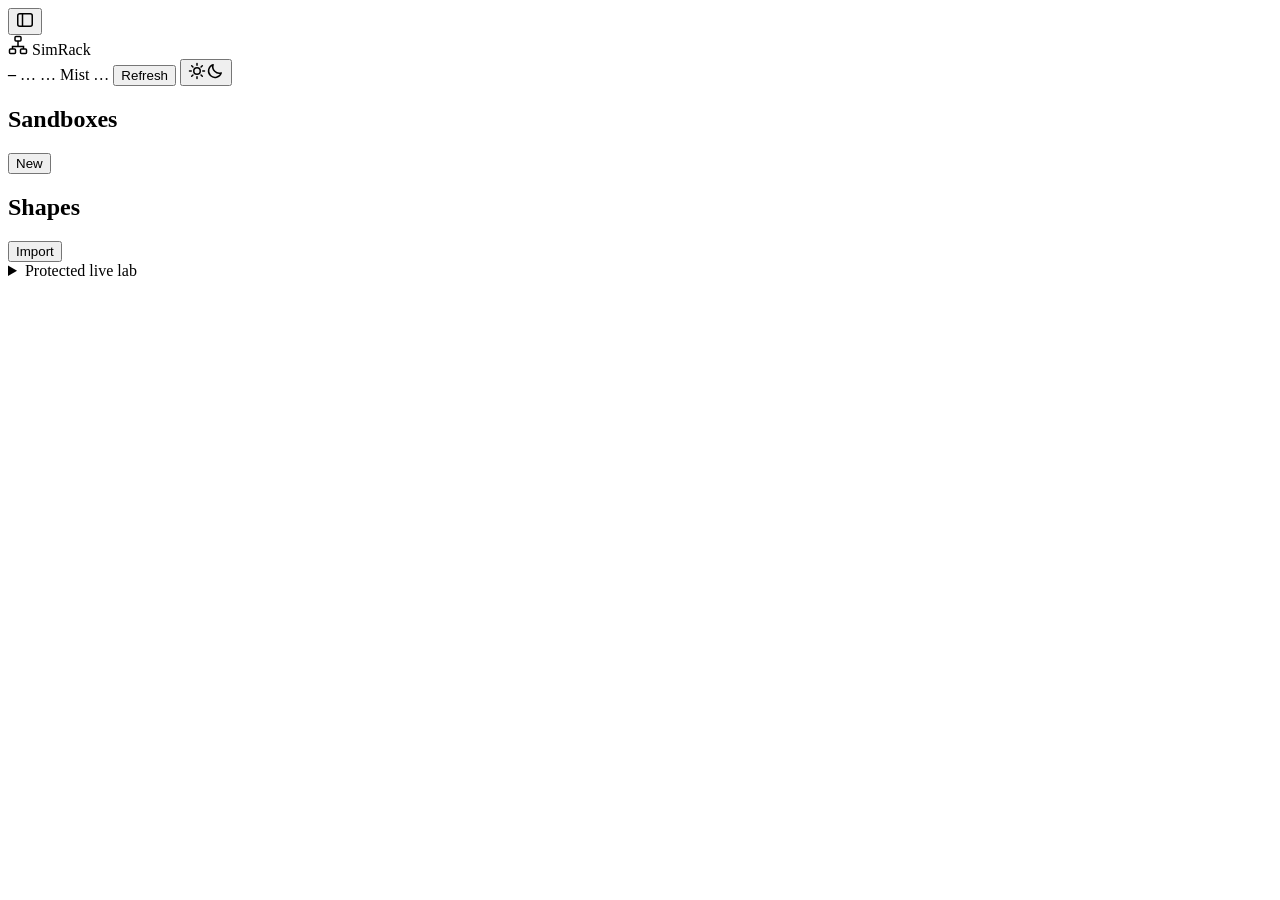
==== simrack/static/index.html @ 541aebcc "Rename LabFront to SimRack The package, command, systemd unit, hookscript, env file, token name and " ====
<!doctype html>
<html lang="en">
<head>
<meta charset="utf-8">
<meta name="viewport" content="width=device-width, initial-scale=1">
<meta name="color-scheme" content="dark light">
<title>SimRack</title>
<link rel="icon" type="image/svg+xml" href="data:image/svg+xml,%3Csvg xmlns='http://www.w3.org/2000/svg' viewBox='0 0 20 20' fill='none' stroke='%235aa2ff' stroke-width='1.6'%3E%3Crect x='7' y='1.5' width='6' height='4.5' rx='1'/%3E%3Crect x='1.5' y='14' width='6' height='4.5' rx='1'/%3E%3Crect x='12.5' y='14' width='6' height='4.5' rx='1'/%3E%3Cpath d='M10 6v4M4.5 14v-2.5h11V14M10 10v1.5'/%3E%3C/svg%3E">
<script src="/theme.js"></script>
<link rel="stylesheet" href="/app.css">
</head>
<body>
<div class="top" role="banner">
  <button class="ghost icon" id="railbtn" data-act="rail" aria-controls="rail" aria-expanded="true" aria-label="Side list" title="Show or hide the side list"><svg width="18" height="18" viewBox="0 0 18 18" fill="none" aria-hidden="true"><rect x="1.75" y="2.75" width="14.5" height="12.5" rx="2" stroke="currentColor" stroke-width="1.5"/><path d="M6.5 3v12" stroke="currentColor" stroke-width="1.5"/></svg></button>
  <div class="brand">
    <svg width="20" height="20" viewBox="0 0 20 20" fill="none" aria-hidden="true"><rect x="7" y="1.5" width="6" height="4.5" rx="1" stroke="currentColor" stroke-width="1.5"/><rect x="1.5" y="14" width="6" height="4.5" rx="1" stroke="currentColor" stroke-width="1.5"/><rect x="12.5" y="14" width="6" height="4.5" rx="1" stroke="currentColor" stroke-width="1.5"/><path d="M10 6v4M4.5 14v-2.5h11V14M10 10v1.5" stroke="currentColor" stroke-width="1.5"/></svg>
    SimRack
  </div>
  <span class="sep"></span>
  <span class="stat"><span class="conn" id="conn" title="API connection"></span><b class="mono" id="node">–</b></span>
  <span class="stat" title="Memory new guests can use"><span class="meter"><i id="rambar"></i></span><span id="ram">…</span></span>
  <span class="stat" id="fitstat"></span>
  <span class="spacer"></span>
  <span class="chip" id="modechip">…</span>
  <span class="chip" id="mistchip">Mist …</span>
  <span class="stat faint" id="updated"></span>
  <button class="ghost sm" data-act="refresh" title="Refresh now">Refresh</button>
  <button class="ghost icon" id="themebtn" aria-label="Switch theme" title="Switch theme"><svg class="sun" width="18" height="18" viewBox="0 0 18 18" fill="none" aria-hidden="true"><circle cx="9" cy="9" r="3.25" stroke="currentColor" stroke-width="1.5"/><path d="M9 1.5v1.75M9 14.75v1.75M1.5 9h1.75M14.75 9h1.75M3.7 3.7l1.24 1.24M13.06 13.06l1.24 1.24M3.7 14.3l1.24-1.24M13.06 4.94l1.24-1.24" stroke="currentColor" stroke-width="1.5" stroke-linecap="round"/></svg><svg class="moon" width="18" height="18" viewBox="0 0 18 18" fill="none" aria-hidden="true"><path d="M15.25 10.9A6.5 6.5 0 0 1 7.1 2.75a6.5 6.5 0 1 0 8.15 8.15Z" stroke="currentColor" stroke-width="1.5" stroke-linejoin="round"/></svg></button>
</div>
<div class="banner" id="banner" hidden></div>

<div class="app">
  <nav class="rail" id="rail" aria-label="Sandboxes and shapes">
    <div class="rail-head">
      <h2>Sandboxes</h2>
      <button class="sm" data-act="new" data-write>New</button>
    </div>
    <div class="sbx-list" id="list"></div>
    <div class="rail-head later">
      <h2>Shapes</h2>
      <button class="sm" data-act="import" title="Read a fabric's design from Mist">Import</button>
    </div>
    <div class="sbx-list" id="shapes"></div>
    <details class="prod">
      <summary>Protected live lab</summary>
      <p>Never touched by SimRack.</p>
      <p>VMIDs <span class="mono" id="prodvm"></span></p>
      <p>Bridges <span class="mono" id="prodbr"></span></p>
      <p>Mist site <span class="mono" id="prodmist"></span></p>
    </details>
  </nav>
  <main class="main" id="main"></main>
</div>

<template id="tpl-create">
  <form class="fields" data-form="create" autocomplete="off">
    <label class="f">Name<input name="name" required pattern="[a-z][a-z0-9\-]{2,30}" placeholder="cust-demo" title="Lowercase letters, digits and hyphens, 3 to 31 characters"></label>
    <label class="f">Recipe<select name="recipe" data-recipes></select></label>
    <p class="note" data-recipe-note></p>
    <label class="f">Boot from<select name="boot" class="mono" data-boot></select></label>
    <p class="note" data-boot-note></p>
    <div class="fit" data-fit></div>
    <label class="check"><input type="checkbox" name="start" checked> Start guests after building</label>
    <label class="check"><input type="checkbox" name="mist"> Create a Mist site for it</label>
    <div class="actions"><button class="primary" type="submit" data-write data-busy-label="Building…">Build sandbox</button><button type="button" class="ghost" data-act="cancel-new" data-cancel>Cancel</button></div>
  </form>
</template>

<script src="/app.js"></script>
</body>
</html>
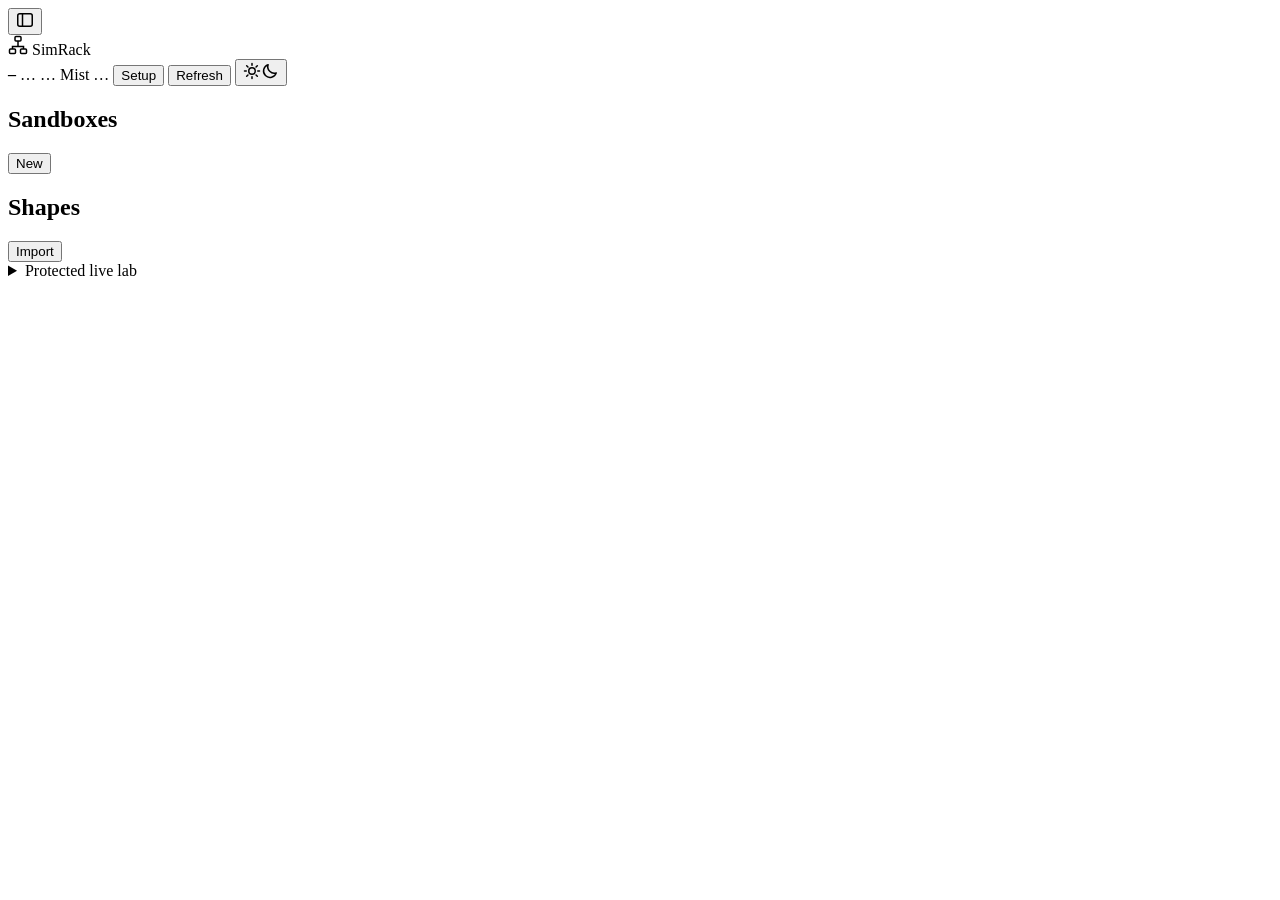
==== commit c1bfee4d: "Let the tokens decide, and add a setup page and an MCP server No environment switch turns changes on" ====
--- a/simrack/static/index.html
+++ b/simrack/static/index.html
@@ -22,8 +22,10 @@
   <span class="stat" id="fitstat"></span>
   <span class="spacer"></span>
   <span class="chip" id="modechip">…</span>
+  <button class="ghost sm" id="pausebtn" data-act="pause" aria-pressed="false" hidden>Pause changes</button>
   <span class="chip" id="mistchip">Mist …</span>
   <span class="stat faint" id="updated"></span>
+  <button class="ghost sm" id="setupbtn" data-act="setup" title="Tokens, and what in the lab is live">Setup</button>
   <button class="ghost sm" data-act="refresh" title="Refresh now">Refresh</button>
   <button class="ghost icon" id="themebtn" aria-label="Switch theme" title="Switch theme"><svg class="sun" width="18" height="18" viewBox="0 0 18 18" fill="none" aria-hidden="true"><circle cx="9" cy="9" r="3.25" stroke="currentColor" stroke-width="1.5"/><path d="M9 1.5v1.75M9 14.75v1.75M1.5 9h1.75M14.75 9h1.75M3.7 3.7l1.24 1.24M13.06 13.06l1.24 1.24M3.7 14.3l1.24-1.24M13.06 4.94l1.24-1.24" stroke="currentColor" stroke-width="1.5" stroke-linecap="round"/></svg><svg class="moon" width="18" height="18" viewBox="0 0 18 18" fill="none" aria-hidden="true"><path d="M15.25 10.9A6.5 6.5 0 0 1 7.1 2.75a6.5 6.5 0 1 0 8.15 8.15Z" stroke="currentColor" stroke-width="1.5" stroke-linejoin="round"/></svg></button>
 </div>
@@ -62,9 +64,22 @@
     <div class="fit" data-fit></div>
     <label class="check"><input type="checkbox" name="start" checked> Start guests after building</label>
     <label class="check"><input type="checkbox" name="mist"> Create a Mist site for it</label>
-    <div class="actions"><button class="primary" type="submit" data-write data-busy-label="Building…">Build sandbox</button><button type="button" class="ghost" data-act="cancel-new" data-cancel>Cancel</button></div>
+    <div class="actions"><button class="primary" type="submit" data-write data-ask="build" data-busy-label="Building…">Build sandbox</button><button type="button" class="ghost" data-act="cancel-new" data-cancel>Cancel</button></div>
   </form>
 </template>
+
+<dialog id="ask" class="ask" aria-labelledby="ask-q" aria-describedby="ask-why">
+  <form method="dialog">
+    <p class="ask-q" id="ask-q"></p>
+    <p class="note" id="ask-why"></p>
+    <div class="actions ask-choices">
+      <button value="no" autofocus>1 No</button>
+      <button value="once" id="ask-once">2 Yes, this once</button>
+      <button value="session" id="ask-session">3 Yes for this session</button>
+    </div>
+    <p class="ask-hint" id="ask-hint"></p>
+  </form>
+</dialog>
 
 <script src="/app.js"></script>
 </body>
